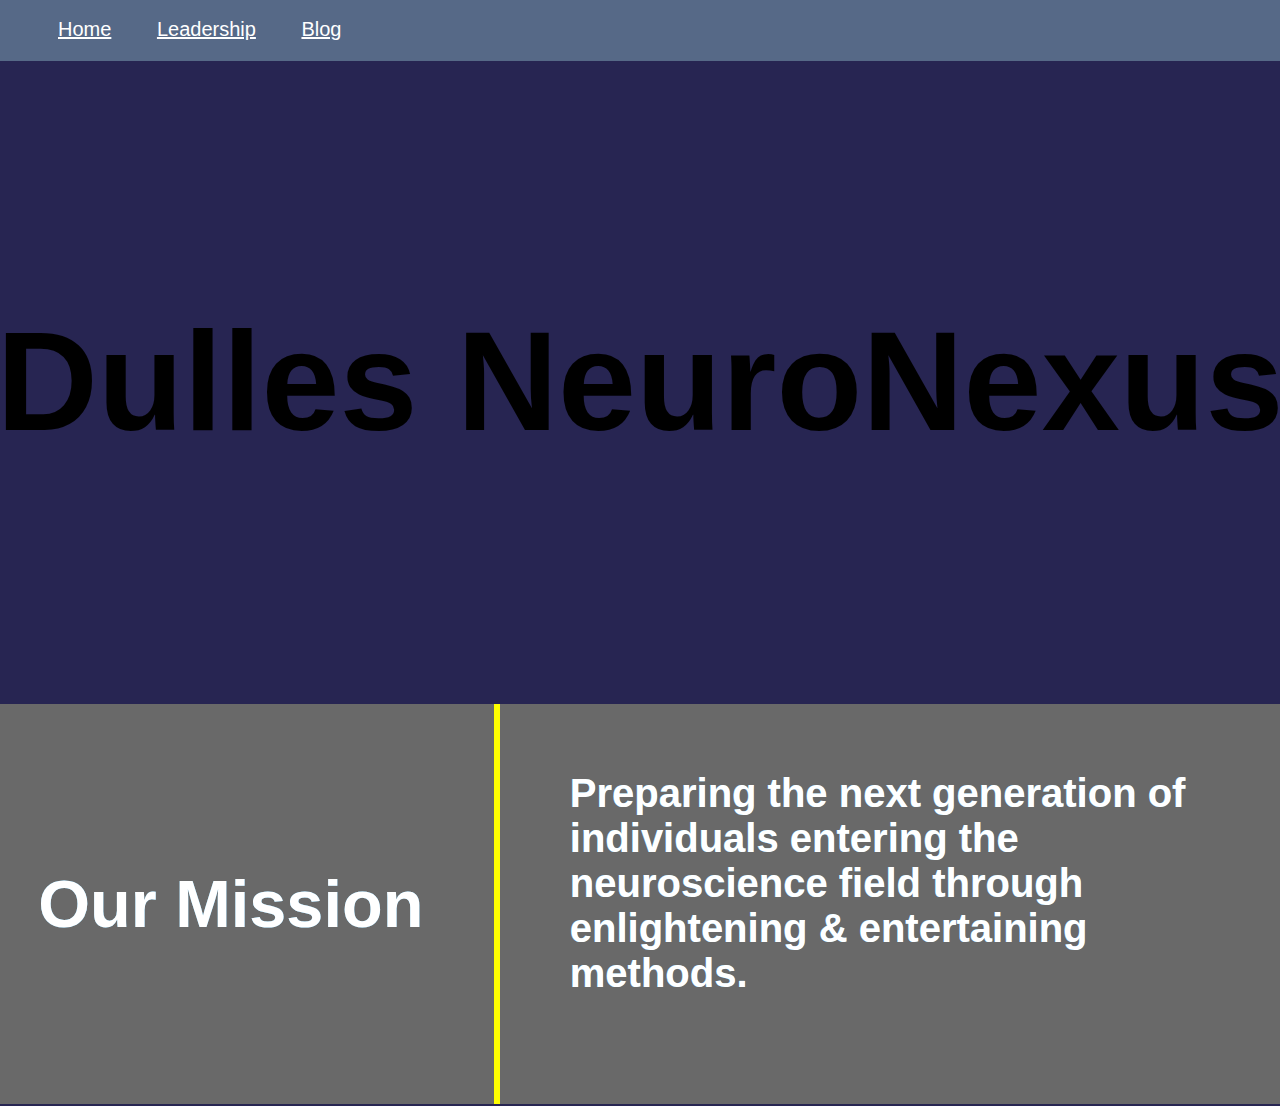
==== index.html @ 39d898b9 "lot of changes,  including proper glow scheme" ====
<!DOCTYPE html>

<html lang="en">
<head>
    <title>Dulles NeuroNexus</title>
    <link rel="stylesheet" href="style.css">
    <script defer src="app.js"></script>
</head>
<body style="background-color:#272552">
    <div class="topbar">
        <a class="topbar-link" href="#">Home</a>
        <a class="topbar-link" href="#">Leadership</a>
        <a class="topbar-link" href="#">Blog</a>
    </div>
    <div id="title">
        <h3>Dulles NeuroNexus</h1>
    </div>
    <div class="graybar">
        <h3 class="graybar-caption" style="font-size: 50pt; margin-left:-50px;">Our Mission</h1>
        <div style="border-left: 6px solid yellow; height:inherit;"></div>
        <h4 class="graybar-caption" style="font-size: 30pt; width:50%"> Preparing the next generation of individuals entering the neuroscience field through enlightening & entertaining methods.</p>
    </div>
</body>
</html>
---- style.css ----
html {
    overflow-x: hidden;
}

@font-face {
    font-family: "Liberation Sans";
    src: url('LiberationSans-Regular.ttf');
}

.graybar {
    flex-direction: row;
    justify-content:space-evenly;
    display: flex;
    place-items: center;
    background:#696969;
    height: 400px;
    margin: -10px;
    padding-left:20px;
    padding-right:20px;
    text-shadow: #48abe0 0 0 0px;
    box-shadow: 0 0 0px 0px #48abe0;
}

.graybar-caption {
    font-family: "Liberation Sans";
    color: white;
}

.topbar {
    background: #566987;
    margin: -10px;
    padding: 20px;
    font-size: 15pt;
    font-family: Arial;

    z-index: 999;
}

.topbar-link {
    color:white;
    margin-left:40px;
    outline: 0px solid #000000;
}
.topbar-link:hover {
    color:#cacaca;
}

#title {
    animation: title-anim 1.6s ease 0s 1 normal forwards;
    font-size: 90pt;
    font-family: "Liberation Sans";
    margin:10px;
    margin-left:-300px;
    margin-right:-300px;
    text-align:center;
    padding-top:100px;
    padding-bottom:100px;
}

@keyframes title-anim {
	0% {
		opacity: 0;
		transform: translateX(-250px);
	}

    60% {
        color:black;
        opacity: 1;
        transform: translateX(0px);
    }

    100% {
        color:white;
    }
}
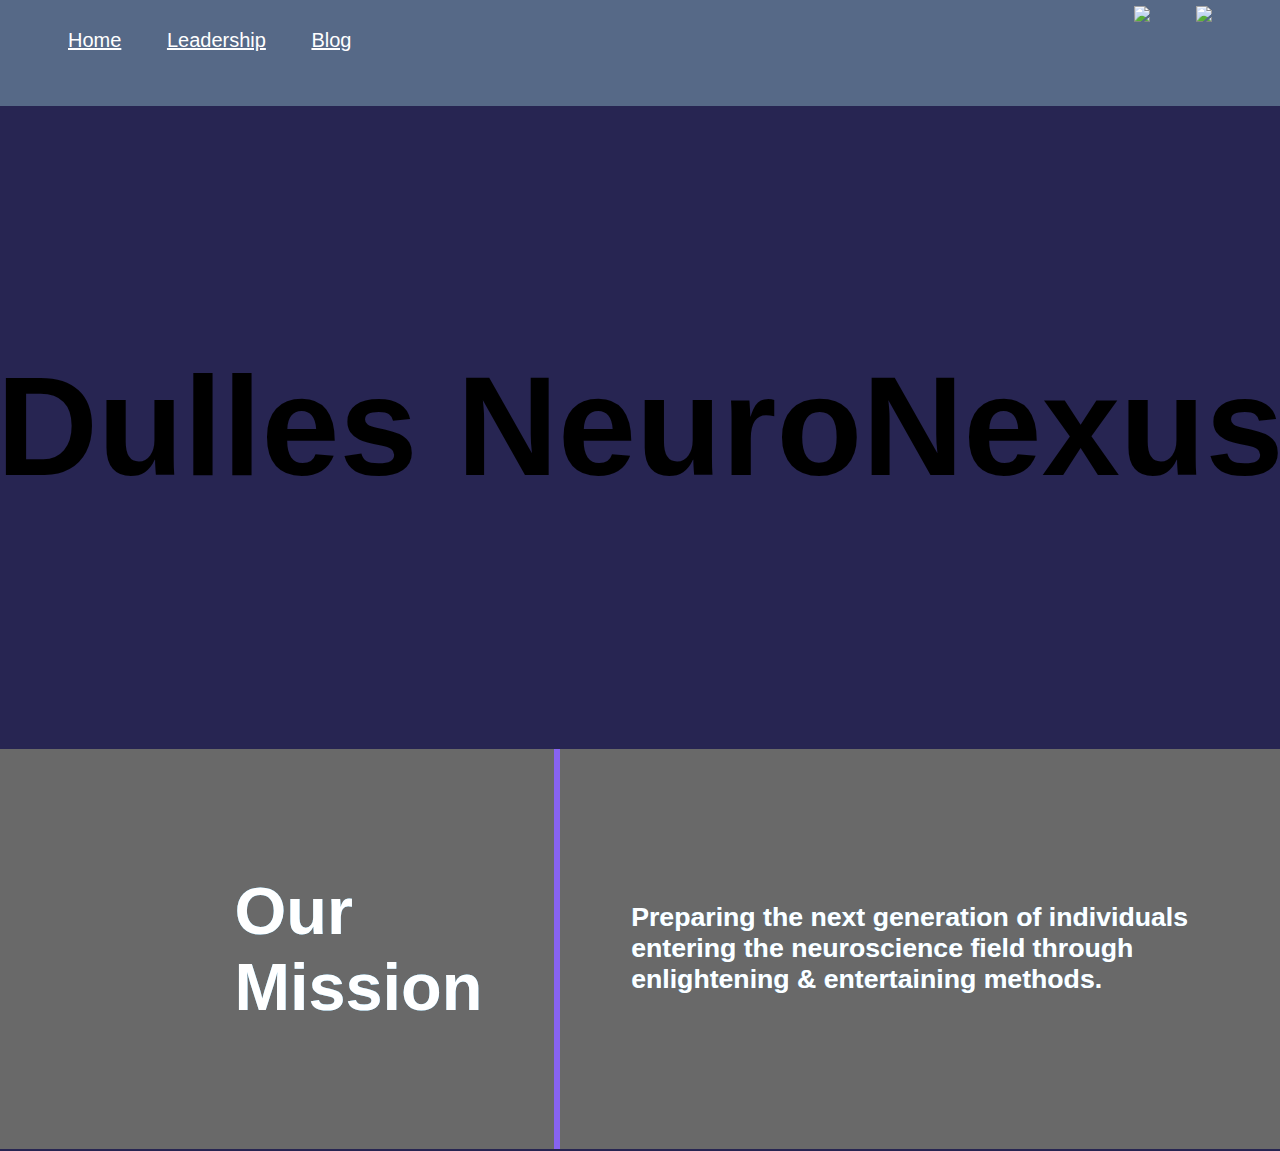
==== commit 7f7a50ac: "framework for future divs added" ====
--- a/index.html
+++ b/index.html
@@ -6,19 +6,30 @@
     <link rel="stylesheet" href="style.css">
     <script defer src="app.js"></script>
 </head>
+
 <body style="background-color:#272552">
-    <div class="topbar">
-        <a class="topbar-link" href="#">Home</a>
-        <a class="topbar-link" href="#">Leadership</a>
-        <a class="topbar-link" href="#">Blog</a>
+    <div id="topbar">
+        <div> <!-- class="topbar-left" -->
+            <a class="topbar-link" href="#">Home</a>
+            <a class="topbar-link" href="#">Leadership</a>
+            <a class="topbar-link" href="#">Blog</a>
+        </div>
+        <div class="topbar-right">
+            <a class="topbar-link" href="https://www.instagram.com/dulles_neuronexus/"><img src="instagram.svg"></a>
+            <a class="topbar-link" href="https://www.linkedin.com/company/dulles-neuronexus/"><img src="linkedin.svg"></a>
+        </div>
     </div>
+    <div id="top-placeholder"></div>
     <div id="title">
-        <h3>Dulles NeuroNexus</h1>
+        <h3>Dulles NeuroNexus</h3>
     </div>
-    <div class="graybar">
-        <h3 class="graybar-caption" style="font-size: 50pt; margin-left:-50px;">Our Mission</h1>
-        <div style="border-left: 6px solid yellow; height:inherit;"></div>
-        <h4 class="graybar-caption" style="font-size: 30pt; width:50%"> Preparing the next generation of individuals entering the neuroscience field through enlightening & entertaining methods.</p>
+    <div id="graybar">
+        <div style="width:10%"></div>
+        <h3 class="graybar-caption" style="width:20%; font-size: 50pt; margin-left:-50px;">Our Mission</h3>
+        <div style="border-left: 6px solid #8763f1; height:inherit;"></div>
+        <h4 class="graybar-caption" style="font-size: 20pt; width:45%;"> Preparing the next generation of individuals entering the neuroscience field through enlightening & entertaining methods.</h4>
     </div>
+    <div class="meetus"></div>
+    <div id="copyright"></div>
 </body>
 </html>--- a/style.css
+++ b/style.css
@@ -7,33 +7,31 @@
     src: url('LiberationSans-Regular.ttf');
 }
 
-.graybar {
-    flex-direction: row;
-    justify-content:space-evenly;
-    display: flex;
-    place-items: center;
-    background:#696969;
-    height: 400px;
+#top-placeholder {
+    background:#566987;
+    height: 15px;
+    padding: 10px;
     margin: -10px;
-    padding-left:20px;
-    padding-right:20px;
-    text-shadow: #48abe0 0 0 0px;
-    box-shadow: 0 0 0px 0px #48abe0;
+    z-index:-1;
 }
 
-.graybar-caption {
-    font-family: "Liberation Sans";
-    color: white;
+.topbar-right {
+    top:5px;
+    right:0;
+    position:absolute;
+    margin-right:70px;
 }
 
-.topbar {
+#topbar {
     background: #566987;
     margin: -10px;
-    padding: 20px;
+    padding: 30px;
     font-size: 15pt;
     font-family: Arial;
-
-    z-index: 999;
+    position: sticky;
+    top:-1px;
+    z-index:10;
+    display:flex;
 }
 
 .topbar-link {
@@ -55,6 +53,29 @@
     text-align:center;
     padding-top:100px;
     padding-bottom:100px;
+    background-image: url("brain.svg");
+    background-position:50%;
+    background-size:30%;
+    background-repeat: repeat-x;
+}
+
+.graybar-caption {
+    font-family: "Liberation Sans";
+    color: white;
+}
+
+#graybar {
+    flex-direction: row;
+    justify-content:space-evenly;
+    display: flex;
+    place-items: center;
+    background:#696969;
+    height: 400px;
+    margin: -10px;
+    padding-left:20px;
+    padding-right:20px;
+    text-shadow: #48abe0 0 0 0px;
+    box-shadow: 0 0 0px 0px #48abe0;
 }
 
 @keyframes title-anim {
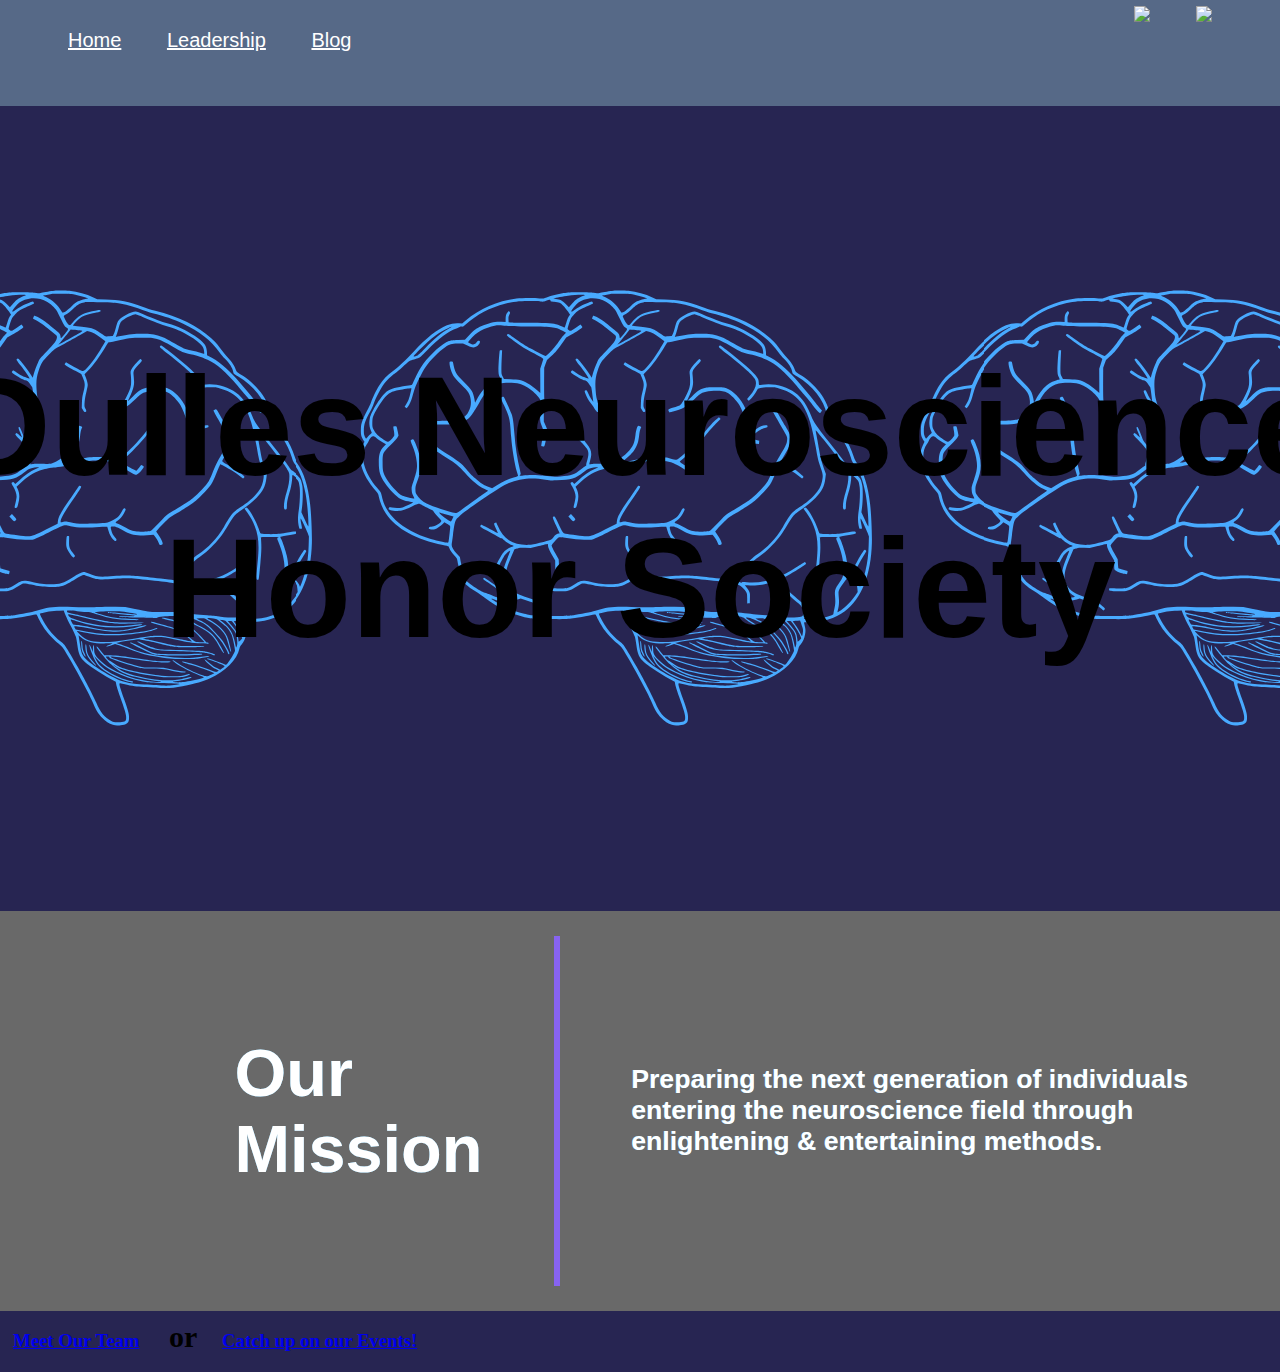
==== commit 4b80d654: "renaming the site" ====
--- a/index.html
+++ b/index.html
@@ -2,7 +2,7 @@
 
 <html lang="en">
 <head>
-    <title>Dulles NeuroNexus</title>
+    <title>Dulles Neuroscience Honor Society - Home</title>
     <link rel="stylesheet" href="style.css">
     <script defer src="app.js"></script>
 </head>
@@ -21,15 +21,21 @@
     </div>
     <div id="top-placeholder"></div>
     <div id="title">
-        <h3>Dulles NeuroNexus</h3>
+        <h3>Dulles Neuroscience<br>Honor Society</h3>
     </div>
     <div id="graybar">
         <div style="width:10%"></div>
         <h3 class="graybar-caption" style="width:20%; font-size: 50pt; margin-left:-50px;">Our Mission</h3>
-        <div style="border-left: 6px solid #8763f1; height:inherit;"></div>
+        <div style="border-left: 6px solid #8763f1; height:350px;"></div>
         <h4 class="graybar-caption" style="font-size: 20pt; width:45%;"> Preparing the next generation of individuals entering the neuroscience field through enlightening & entertaining methods.</h4>
     </div>
-    <div class="meetus"></div>
+    <div id="placeholder2"></div>
+    <div id="meetandcatch">
+        <h3><a class='mclink' style="margin:5px" href="#">Meet Our Team</a>
+            <span style="font-size:30px;margin:20px">or</span>
+            <a class='mclink' href="#">Catch up on our Events!</a>
+        </h3>
+    </div>
     <div id="copyright"></div>
 </body>
 </html>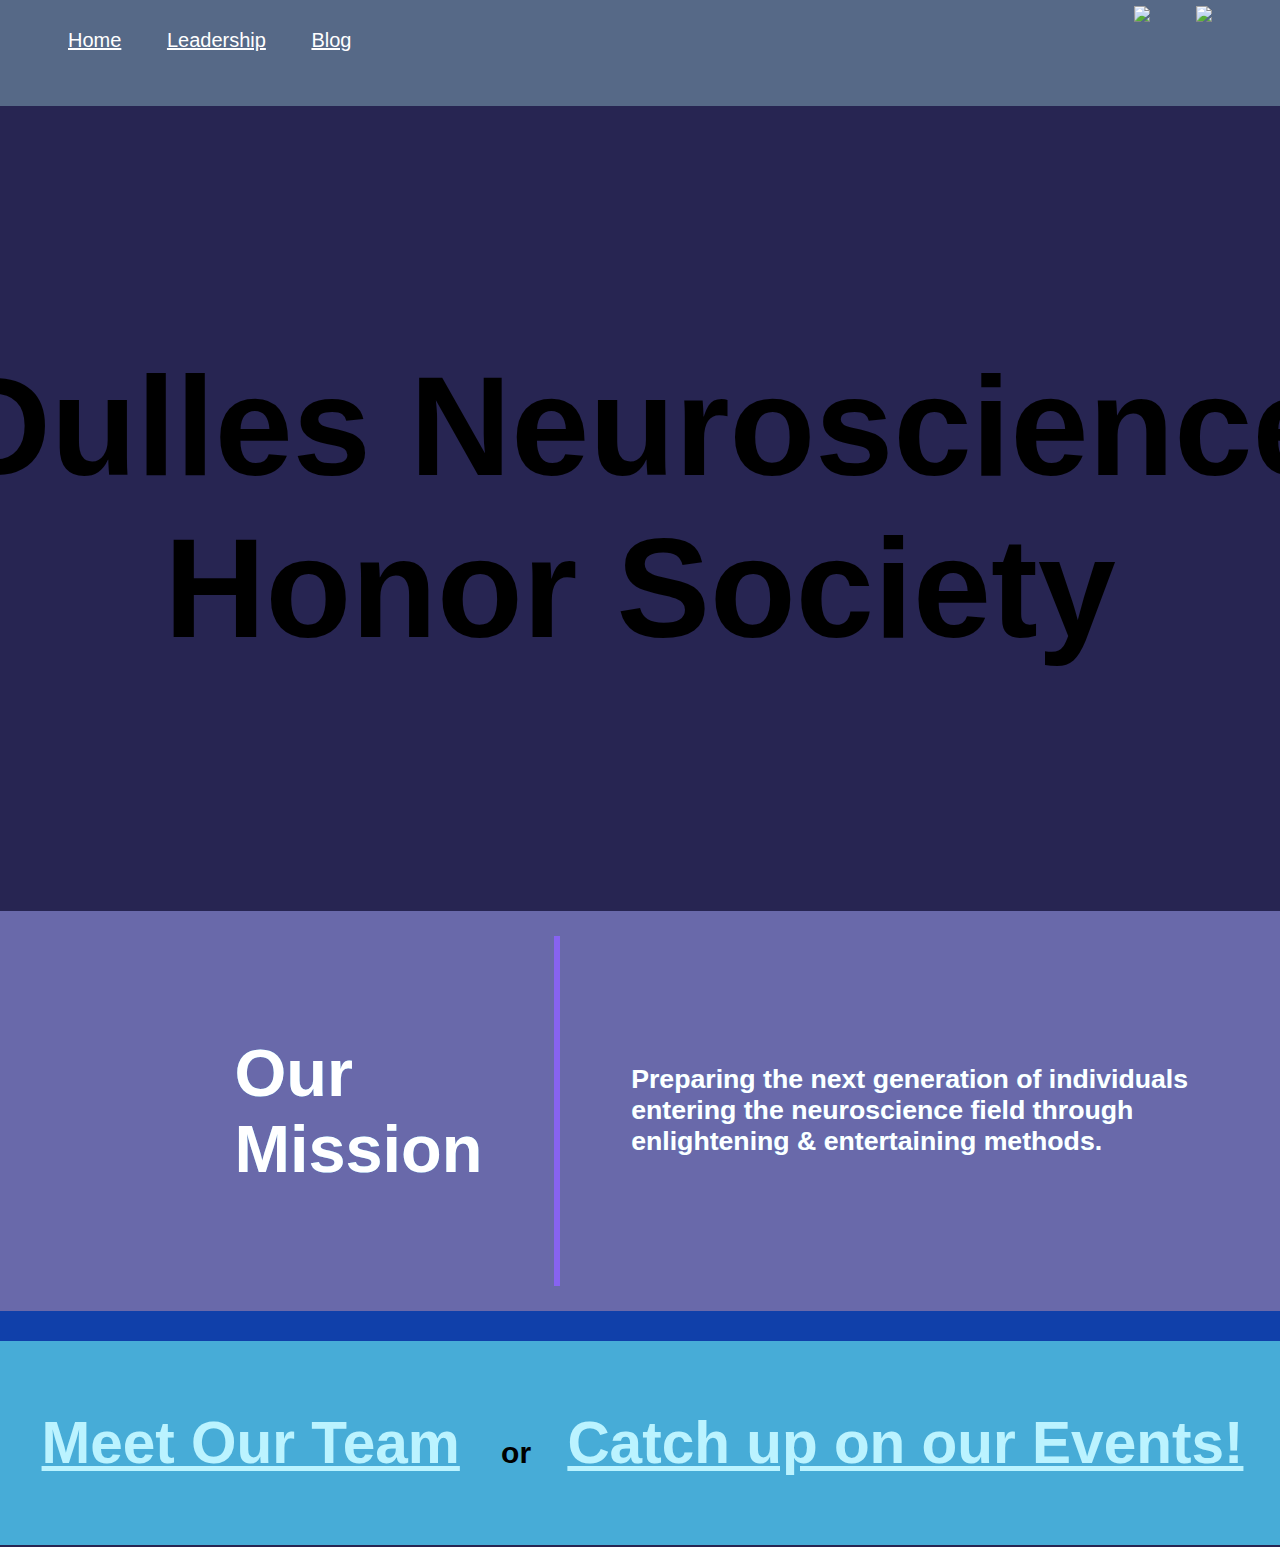
==== commit ad3bb13a: "files renamed + about.html progress" ====
--- a/index.html
+++ b/index.html
@@ -4,19 +4,19 @@
 <head>
     <title>Dulles Neuroscience Honor Society - Home</title>
     <link rel="stylesheet" href="style.css">
-    <script defer src="app.js"></script>
+    <script defer src="index.js"></script>
 </head>
 
 <body style="background-color:#272552">
     <div id="topbar">
-        <div> <!-- class="topbar-left" -->
+        <div>
             <a class="topbar-link" href="#">Home</a>
             <a class="topbar-link" href="#">Leadership</a>
             <a class="topbar-link" href="#">Blog</a>
         </div>
         <div class="topbar-right">
-            <a class="topbar-link" href="https://www.instagram.com/dulles_neuronexus/"><img src="instagram.svg"></a>
-            <a class="topbar-link" href="https://www.linkedin.com/company/dulles-neuronexus/"><img src="linkedin.svg"></a>
+            <a class="topbar-link" href="https://www.instagram.com/dulles_neuronexus/"><img src="media/instagram.svg"></a>
+            <a class="topbar-link" href="https://www.linkedin.com/company/dulles-neuronexus/"><img src="media/linkedin.svg"></a>
         </div>
     </div>
     <div id="top-placeholder"></div>
@@ -36,6 +36,7 @@
             <a class='mclink' href="#">Catch up on our Events!</a>
         </h3>
     </div>
+    <div id="sponsors"></div>
     <div id="copyright"></div>
 </body>
 </html>--- a/style.css
+++ b/style.css
@@ -30,7 +30,7 @@
     font-family: Arial;
     position: sticky;
     top:-1px;
-    z-index:10;
+    z-index:2;
     display:flex;
 }
 
@@ -45,6 +45,8 @@
 
 #title {
     animation: title-anim 1.6s ease 0s 1 normal forwards;
+    position:relative;
+    z-index:1;
     font-size: 90pt;
     font-family: "Liberation Sans";
     margin:10px;
@@ -53,7 +55,7 @@
     text-align:center;
     padding-top:100px;
     padding-bottom:100px;
-    background-image: url("brain.svg");
+    background-image: url("media/brain.svg");
     background-position:50%;
     background-size:30%;
     background-repeat: repeat-x;
@@ -66,16 +68,47 @@
 
 #graybar {
     flex-direction: row;
+    position:relative;
     justify-content:space-evenly;
     display: flex;
     place-items: center;
-    background:#696969;
+    background:#6969aa;
     height: 400px;
     margin: -10px;
     padding-left:20px;
     padding-right:20px;
     text-shadow: #48abe0 0 0 0px;
     box-shadow: 0 0 0px 0px #48abe0;
+}
+
+#placeholder2 {
+    height:20px;
+    background: #1040aa;
+    padding:10px;
+    margin:-10px;
+    z-index:-1;
+}
+
+#meetandcatch {
+    font-family: "Liberation Sans";
+    text-align:center;
+    padding:10px;
+    font-size:50px;
+    background:#47acd7;
+    margin:-30px;
+    margin-top:10px;
+}
+
+.mclink:link {
+    color:#bbf3ff;
+}
+
+.mclink:visited {
+    color:white;
+}
+
+.mclink:hover {
+    color:#530b63;
 }
 
 @keyframes title-anim {
@@ -94,3 +127,36 @@
         color:white;
     }
 }
+
+#about {
+    animation: about-anim 1.6s ease 0s 1 normal forwards;
+    position:relative;
+    z-index:1;
+    font-size: 80pt;
+    font-family: "Liberation Sans";
+    text-align:center;
+    color:#fff;
+}
+
+#members {
+    flex-direction: row;
+    width:90%;
+    margin: 0 auto;
+    position:relative;
+    justify-content:space-evenly;
+    display: flex;
+    background:#6969aa;
+    height: 400px; /*placeholder*/
+}
+
+@keyframes about-anim {
+	0% {
+		opacity: 0;
+		transform: translateX(250px);
+	}
+
+    60% {
+        opacity: 1;
+        transform: translateX(0px);
+    }
+}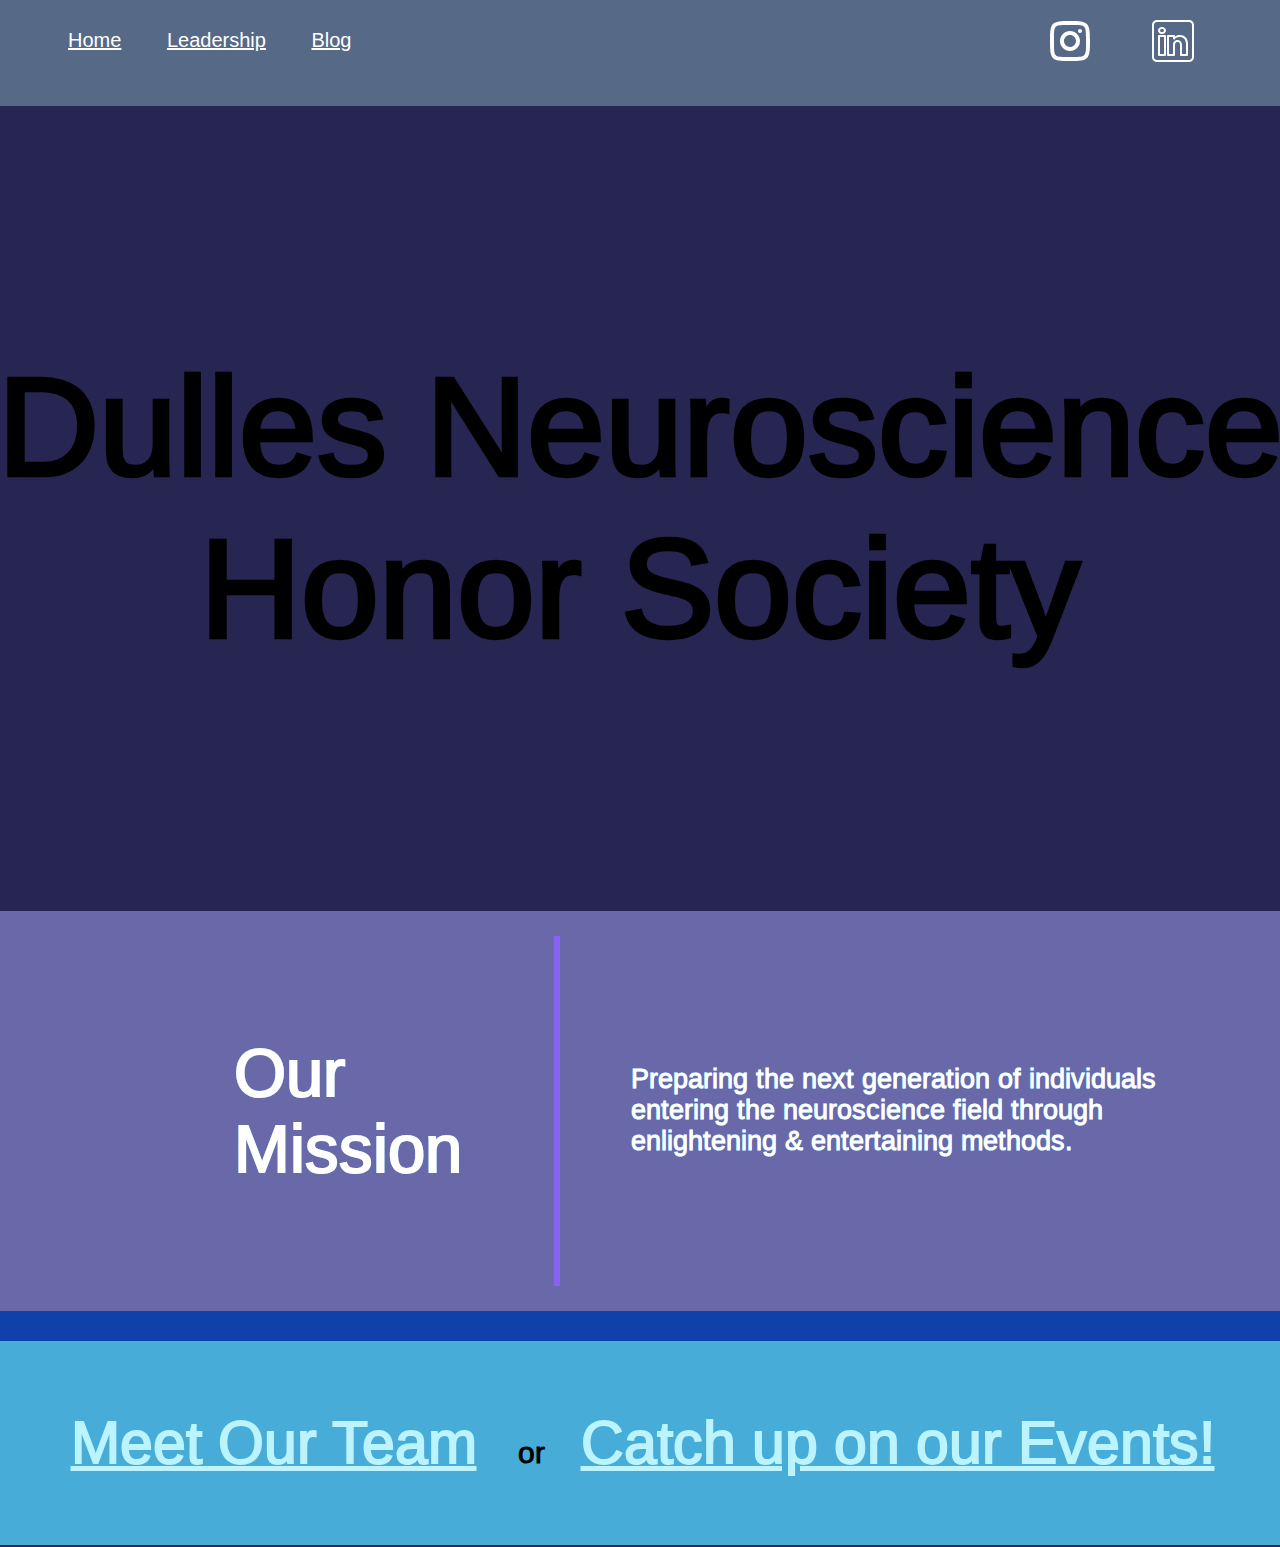
==== commit c409b559: "several changes" ====
--- a/index.html
+++ b/index.html
@@ -15,8 +15,8 @@
             <a class="topbar-link" href="#">Blog</a>
         </div>
         <div class="topbar-right">
-            <a class="topbar-link" href="https://www.instagram.com/dulles_neuronexus/"><img src="media/instagram.svg"></a>
-            <a class="topbar-link" href="https://www.linkedin.com/company/dulles-neuronexus/"><img src="media/linkedin.svg"></a>
+            <a class="topbar-link" href="https://www.instagram.com/dulles_neuronexus/"><img src="media/vectorgraphics/instagram.svg"></a>
+            <a class="topbar-link" href="https://www.linkedin.com/company/dulles-neuronexus/"><img src="media/vectorgraphics/linkedin.svg"></a>
         </div>
     </div>
     <div id="top-placeholder"></div>
--- a/style.css
+++ b/style.css
@@ -3,8 +3,13 @@
 }
 
 @font-face {
-    font-family: "Liberation Sans";
-    src: url('LiberationSans-Regular.ttf');
+    font-family: "Raleway Light";
+    src: url('media/fonts/Raleway-Light.ttf');
+}
+
+@font-face {
+    font-family: "Liberation Sans";
+    src: url('media/fonts/LiberationSans-Regular.ttf');
 }
 
 #top-placeholder {
@@ -130,23 +135,56 @@
 
 #about {
     animation: about-anim 1.6s ease 0s 1 normal forwards;
-    position:relative;
-    z-index:1;
+    position: relative;
+    z-index: 1;
     font-size: 80pt;
     font-family: "Liberation Sans";
-    text-align:center;
+    text-align: center;
     color:#fff;
 }
 
 #members {
-    flex-direction: row;
+    display:grid;
+    grid-template-columns: repeat(auto-fit, minmax(500px , 1fr));
+    column-gap:10px;
+    row-gap:10px;
     width:90%;
     margin: 0 auto;
+    position: relative;
+    background: #6969aa;
+    padding: 20px;
+    border-radius:12px;
+}
+
+.gridtext-div {
+    background-color:#fff;
+    border-radius: 15px;
+    min-height: 250px;
+    border: 2px solid;
     position:relative;
-    justify-content:space-evenly;
-    display: flex;
-    background:#6969aa;
-    height: 400px; /*placeholder*/
+}
+.gridtext-name {
+    font-family: "Liberation Sans";
+    margin-left: 10px;
+}
+.gridtext-role {
+    font-family: 'Raleway Light';
+    margin-left: 10px;
+    margin-bottom: -20px;
+}
+.gridtext-desc {
+    font-family: 'Raleway Light';
+    margin-left:10px;
+    max-width:40%;
+}
+.gridtext-img {
+    margin-left: auto;
+    max-width:40%;
+    max-height:90%;
+    position:absolute;
+    right:10px;
+    top:10px;
+    border-radius:10px;
 }
 
 @keyframes about-anim {
